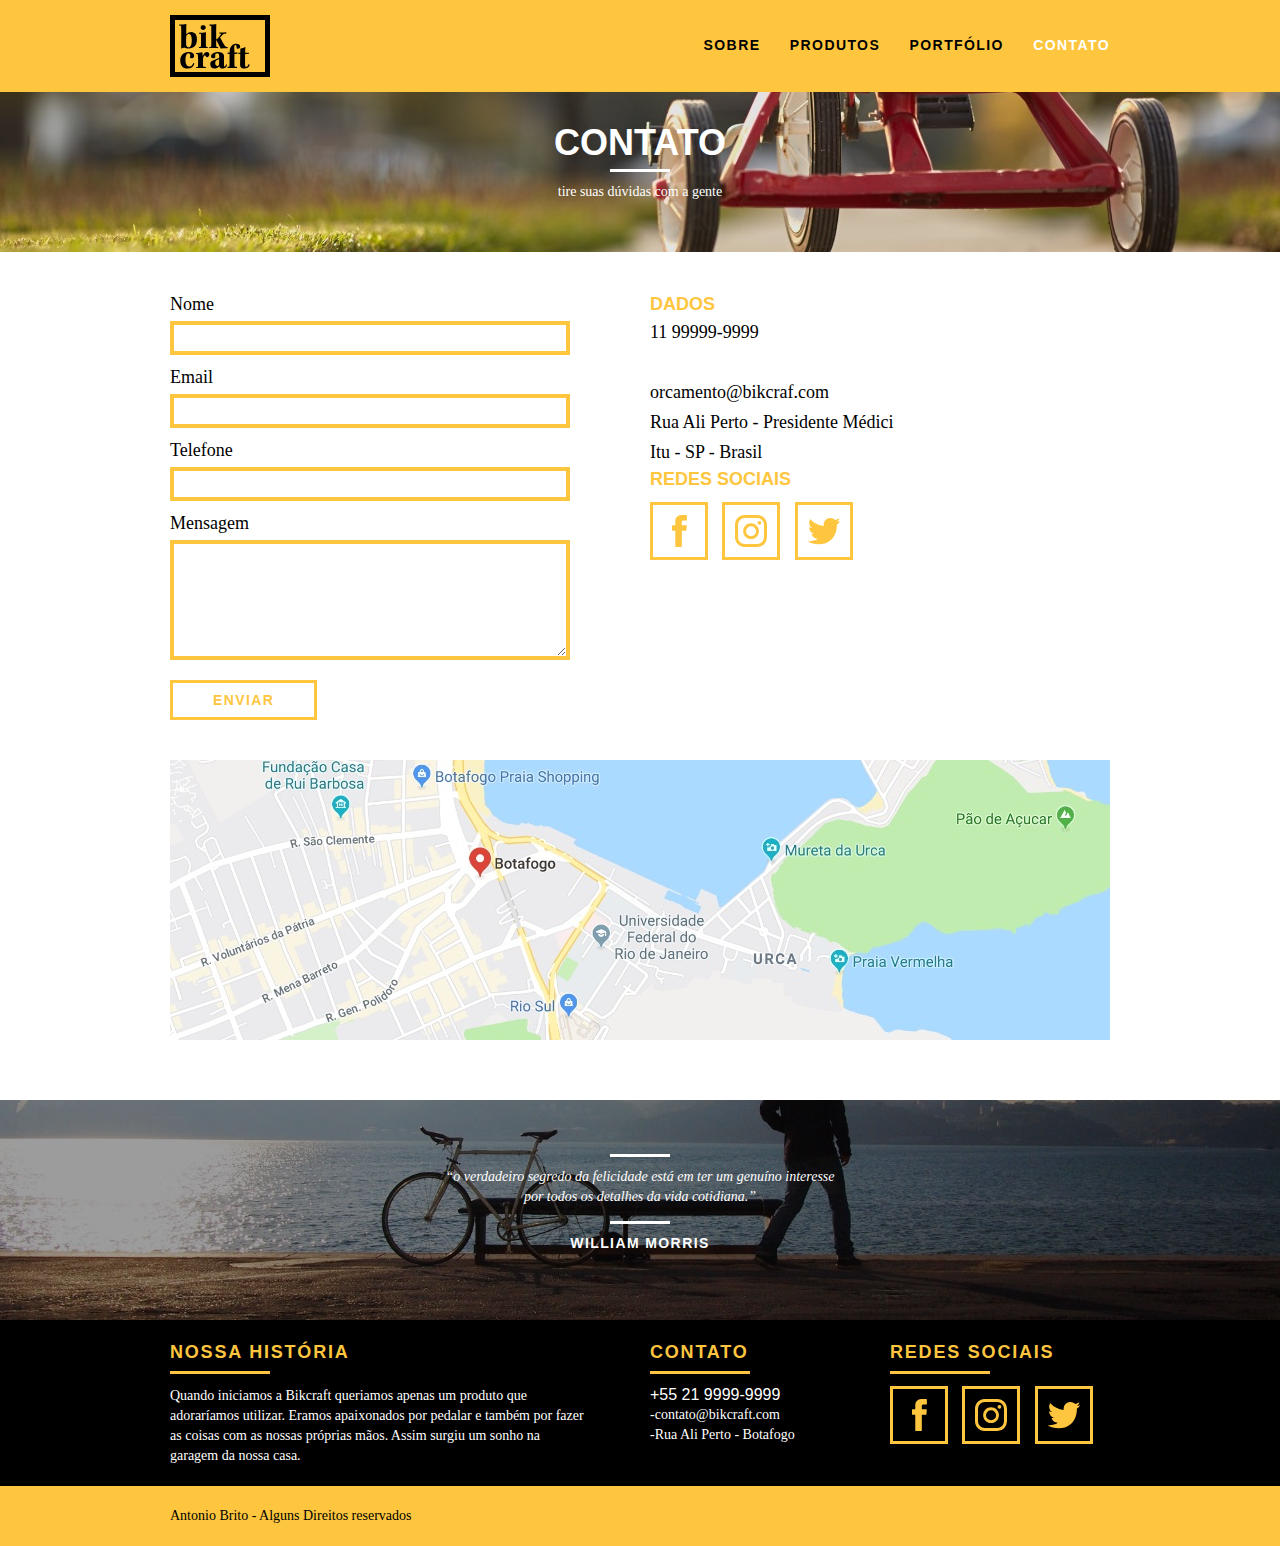
==== web/contato.html @ 5c1ab381 "responsivo header" ====
<!DOCTYPE html>
<html lang="pt-br">

<head>
    <meta charset="utf-8">
    <title>Bikcraft - Contato</title>
    <link rel="stylesheet" href="../css/normalize.css">
    <link rel="stylesheet" href="../css/reset.css">
    <link rel="stylesheet" href="../css/grid.css">
    <link rel="stylesheet" href="../css/style.css">
    <link rel="stylesheet" href="../css/contato.css">
</head>

<body>

    <header class="header">
        <div class="container">
            <a href="../index.html" class="grid-4">
                <img src="../img/bikcraft.svg" alt="Bikcraft">
            </a>
            <nav class="grid-12 header_menu">
                <ul>
                    <li><a href="sobre.html">Sobre</a></li>
                    <li><a href="produtos.html">Produtos</a></li>
                    <li><a href="portifolio.html">Portfólio</a></li>
                    <li><a class="menu-ativo" href="contato.html">Contato</a></li>
                </ul>
            </nav>
        </div>
    </header>
    <section class="introducao_interna interna_contato">
        <div class="container">
            <h1>Contato</h1>
            <p>tire suas dúvidas com a gente</p>
        </div>

    </section>
    <section class="contato container">
        <form id="form_orcamento" class="contato_form grid-8">
            <label for="nome">Nome</label>
            <input type="text" id="nome">
            <label for="email">Email</label>
            <input type="email" id="email">
            <label for="tel">Telefone</label>
            <input type="tel" id="tel">
            <label for="espec">Mensagem</label>
            <textarea name="espec" id="espec" cols="30" rows="10"></textarea>
            <button type="submit" class="btn btn-preto">Enviar</button>
        </form>
        <div class="contato_dados grid-8">
            <h3>Dados</h3>
            <span>11 99999-9999</span>
            <span>orcamento@bikcraf.com</span>
            <span>Rua Ali Perto - Presidente Médici</span>
            <span>Itu - SP - Brasil</span>
            <h3>Redes Sociais</h3>
            <ul>
                <li><a href="#" target="_blank"><img src="../img/redes-sociais/facebook.svg"></a></li>
                <li><a href="#" target="_blank"><img src="../img/redes-sociais/instagram.svg"></a></li>
                <li><a href="#" target="_blank"><img src="../img/redes-sociais/twitter.svg"></a></li>
            </ul>
        </div>
    </section>
    <section class="container contato_mapa">
        <a href="https://goo.gl/maps/Jy952rWHcFG8zwyr8" target="_blank" class="grid-16"><img
                src="../img/endereco-bikcraft.jpg" alt="Endereço da Bikcraft"></a>
    </section>
    <section class="quebra">
        <blockquote class="quote-externo container">
            <p>“o verdadeiro segredo da felicidade está em ter um genuíno interesse por todos os detalhes da vida
                cotidiana.”</p>
            <cite>WILLIAM MORRIS</cite>
        </blockquote>
    </section>
    <footer>
        <div class="footer">
            <div class="container">
                <div class="grid-8 footer_historia">
                    <h3>NOSSA HISTÓRIA</h3>
                    <p>Quando iniciamos a Bikcraft queriamos apenas um produto que adoraríamos utilizar. Eramos
                        apaixonados por pedalar e também por fazer as coisas com as nossas próprias mãos. Assim surgiu
                        um sonho na garagem da nossa casa.</p>
                </div>

                <div class="grid-4 footer_contato">
                    <h3>CONTATO</h3>
                    <ul>
                        <li->+55 21 9999-9999</li->
                        <li>-contato@bikcraft.com</li>
                        <li>-Rua Ali Perto - Botafogo</li>
                    </ul>

                </div>
                <div class="grid-4 footer_redes">
                    <h3>REDES SOCIAIS</h3>
                    <ul>
                        <li><a href="#" target="_blank"><img src="../img/redes-sociais/facebook.svg"></a></li>
                        <li><a href="#" target="_blank"><img src="../img/redes-sociais/instagram.svg"></a></li>
                        <li><a href="#" target="_blank"><img src="../img/redes-sociais/twitter.svg"></a></li>
                    </ul>
                </div>
            </div>
        </div>
        <div class="copy">
            <div class="container">
                <p class="grid-16">Antonio Brito - Alguns Direitos reservados</p>
            </div>
        </div>
    </footer>
</body>

</html>
---- css/grid.css ----
*, *:before, *:after {
  -webkit-box-sizing: border-box; 
  -moz-box-sizing: border-box; 
  box-sizing: border-box;
}

.container {
	width: 960px;
	margin: 0 auto;
	padding: 0px;
	position: relative;
}

.container:after, .container:before {
	content: " ";
	display: table;
}

.container:after {
	clear: both;
}

.grid-1, .grid-2, .grid-3, .grid-4, .grid-5, .grid-6, .grid-7, .grid-8, .grid-9, .grid-10, .grid-11, .grid-12, .grid-13, .grid-14, .grid-15, .grid-16, .grid-1-3 {
	float: left;
	margin-left: 10px;
	margin-right: 10px;
}

.grid-1 	{width: 40px;}
.grid-2 	{width: 100px;}
.grid-3 	{width: 160px;}
.grid-4 	{width: 220px;}
.grid-5 	{width: 280px;}
.grid-6 	{width: 340px;}
.grid-7 	{width: 400px;}
.grid-8 	{width: 460px;}
.grid-9 	{width: 520px;}
.grid-10 	{width: 580px;}
.grid-11 	{width: 640px;}
.grid-12 	{width: 700px;}
.grid-13 	{width: 760px;}
.grid-14 	{width: 820px;}
.grid-15 	{width: 880px;}
.grid-16 	{width: 940px;}
.grid-1-3	{width: 300px;}

@media only screen and (min-width: 788px) and (max-width: 979px){
	.container {
		width: 768px;
	}
	.grid-1		{width: 28px;}
	.grid-2		{width: 76px;}
	.grid-3		{width: 124px;}
	.grid-4		{width: 172px;}
	.grid-5		{width: 220px;}
	.grid-6		{width: 268px;}
	.grid-7		{width: 316px;}
	.grid-8		{width: 364px;}
	.grid-9		{width: 412px;}
	.grid-10	{width: 460px;}
	.grid-11	{width: 508px;}
	.grid-12	{width: 556px;}
	.grid-13	{width: 604px;}
	.grid-14	{width: 652px;}
	.grid-15	{width: 700px;}
	.grid-16	{width: 748px;}
	.grid-1-3	{width: 236px;}
}
@media only screen and (max-width: 787px){
	.container {
		width: 300px;
	}
	.grid-1, .grid-2, .grid-3, .grid-4, .grid-5, .grid-6, .grid-7, .grid-8, .grid-9, .grid-10, .grid-11, .grid-12, .grid-13, .grid-14, .grid-15, .grid-16, .grid-1-3 {
		width: 300px;
		margin: 0 0 20px 0;
		float: none;
	}
}
---- css/style.css ----
/* Estilos Gerais */

body {
	font-family: Arial, Helvetica, sans-serif;
}

p {
	font-family: Georgia, "Times New Roman", serif;
	font-size: 14px;
	line-height: 20px;
}

img {
	display: block;
	max-width: 100%;
}

.btn {
	border: 3px solid #fec63e;
	padding: 10px 30px;
	color: #fec63e;
	font-size: 14px;
	line-height: 20px;
	text-transform: uppercase;
	font-weight: bold;
	letter-spacing: .1em;
}

.btn:hover {
	color: #fff;
	border-color: #fff;
}

.btn.btn-preto:hover {
	color: #000;
	border-color: #000;
}

.subtitulo {
	font-size: 24px;
	line-height: 30px;
	font-weight: bold;
	letter-spacing: .1em;
	color: #000;
	text-transform: uppercase;
	text-align: center;
	margin-bottom: 40px;
}

.subtitulo:after {
	content: "";
	display: block;
	width: 60px;
	height: 3px;
	background: #000;
	margin: 8px auto;
}

.subtitulo-interno {
	font-size: 24px;
	line-height: 30px;
	font-weight: bold;
	letter-spacing: .1em;
	color: #000;
	text-transform: uppercase;
	margin-bottom: 20px;
}

.subtitulo-interno:after {
	content: "";
	display: block;
	width: 60px;
	height: 3px;
	background: #000;
	margin: 8px 0;
}

/* Header */

.menu-ativo{
	color: #fff !important;
}
.header {
	position: fixed;
	top: 0;
	width: 100%;
	background: #fec63e; /* Amarelo */
	padding: 15px 0;
	z-index: 10;
}

.header_menu {
	text-align: right;
}

.header_menu ul li {
	display: inline-block;
	margin-left: 25px;
	margin-top: 20px;
}

.header_menu ul li a {
	color: #000;
	font-weight: bold;
	text-transform: uppercase;
	letter-spacing: .1em;
	font-size: 14px;
	line-height: 20px;
	padding: 10px 0;
}

.header_menu ul li a:hover {
	color: #FFF;
}
/*Introdução Interna*/
.introducao_interna{
	width: 100%;
	margin-top: 92px;
	height:160px ;
	background-size: cover;
	text-align: center;
	color:#fff;
	padding-top: 30px;
}
.introducao_interna h1 {
	font-size: 36px;
	font-weight: bold;
	text-transform: uppercase;
}
.introducao_interna h1:after{
	content: "";
	display: block;
	width: 60px;
	height: 3px;
	background: #fff;
	margin: 6px auto 10px auto;
}
/* Introdução */
.introducao {
	width: 100%;
	height: 380px;
	background: url("../img/bg.jpg") no-repeat center;
	margin-top: 92px;
	text-align: center;
	padding-top: 80px;
}

.introducao h1 {
	font-size: 48px;
	color: #FFF;
	font-weight: bold;
	text-transform: uppercase;
}


.quote-externo {
	max-width: 320px;
	margin: 0 auto;
	margin-bottom: 40px;
	color: white;
}

.quote-externo p {
	font-style: italic;
}

.quote-externo p:before, .quote-externo p:after {
	content: "";
	display: block;
	width: 60px;
	height: 3px;
	background: #fff;
	margin: 14px auto 10px auto;
}

.quote-externo cite {
	font-style: normal;
	font-weight: bold;
	font-size: 14px;
	letter-spacing: .1em;
}

/*Produtos*/

.produtos {
	padding: 60px 0;
}

.produtos_lista li{
	background: #fec63e;
	text-align: center;
}

/* Necessário para centralizar as imagens */
.produtos_lista li img {
	margin: 0 auto;
}

.produtos_lista li h3{
	font-weight: bold;
	font-size: 18px;
	line-height: 25px;
	text-transform: uppercase;
	letter-spacing: .1em;
	margin-top: 20px;
}

.produtos_lista li h3:after{
	content: "";
	display: block;
	width: 60px;
	height: 3px;
	background: #000;
	margin: 2px auto;
}

.produtos_lista li p {
	padding: 10px 20px 20px 20px;
}

.produtos_icone {
	background: #000;
	padding: 20px;
}

.call {
	padding-top: 40px;
	text-align: center;
	clear: both;
}

.call p{
	margin-bottom: 20px;
}

/*Portfólio*/

.portfolio {
	width: 100%;
	background: #000;
	padding: 40px 0;
}

.portfolio .subtitulo {
	color: #fec63e;
}

.portfolio .subtitulo:after {
	background: #fec63e;
}

.portfolio_lista li:last-child {
	margin-top: 20px;
}

.portfolio .call p {
	color: #fff;
}

/*Qualidade*/

.qualidade {
	padding: 60px 0;
}

.qualidade:after {
	content: "";
	width: 634px;
	height: 83px;
	display: block;
	background: url("../img/linhas.svg") no-repeat center;
	position: absolute;
	top: 209px;
	right: 162px;
	z-index: -1;
}

.qualidade img{
	margin: 0 auto;
}

.qualidade_lista {
	padding-top: 20px;
	overflow: auto;
}

.qualidade_lista li {
	text-align: center;
	padding: 0 40px;
}

.qualidade_lista li h3{
	font-weight: bold;
	font-size: 18px;
	line-height: 25px;
	text-transform: uppercase;
	letter-spacing: .1em;
	margin-top: 20px;
}

.qualidade_lista li h3:after{
	content: "";
	display: block;
	width: 60px;
	height: 3px;
	background: #000;
	margin: 6px auto;
}
/*quebra*/
.quebra{
	width: 100%;
	height: 220px;
	background: url('../img/bg-footer.jpg') no-repeat center;
	background-size: cover; 
	text-align: center;
	padding-top: 40px;
}

.quebra .quote-externo{
	max-width: 400px;
}
/*Footer*/
.footer{
	width: 100%;
	background-color: #000;
	color: #fff;
	padding: 20px 0;
}

.footer h3{
	font-size: 18px;
	line-height: 25px;
	color: #fec63e;
	text-transform: uppercase;
	letter-spacing: .1em;
	font-weight: bold;
}

.footer h3:after{
	content:"";
	display: block;
	width: 100px;
	height: 3px;
	background-color: #fec63e;
	margin: 6px 0 12px 0;
}
.footer_historia{
	padding-right: 40px;
}

.footer_contato ul li{
	font-size: 14px;
	line-height: 20px;
	font-family: Georgia, 'Times New Roman', Times, serif;
}

.footer_redes ul li{
	display: inline-block;
	margin-right: 10px;
}

.footer_redes ul li a{
	border: 3px solid #fec63e;
	display: block;
	padding: 10px;
}
.footer_redes ul li a:hover{
	border-color: #FFF;
}
.copy{
	width: 100%;
	background-color: #fec63e;
	padding: 20px 0;
}
---- css/contato.css ----
.interna_contato {
	background: url("../img/bg-contato.jpg") no-repeat center;
	background-size: cover;
}

.contato{
    padding: 40px 0;
}

.contato_form{
    padding-right: 60px;
}
.contato_form label{
    display:block;
    font-family: Georgia, 'Times New Roman', Times, serif;
    font-size: 18px;
    line-height: 25px;
    margin-bottom: 4px;
}
.contato_form input{
    display: block;
    width: 100%;
    border: 4px solid #fec63e;
    background: none;
    padding: 5px 10px;
    margin-bottom: 10px;
    outline: none;
    font-size: 14px;
    font-family: Georgia, 'Times New Roman', Times, serif;
}
.contato_form textarea{
    display: block;
    width: 100%;
    height: 120px;
    border: 4px solid #fec63e;
    background: none;
    padding: 5px 10px;
    margin-bottom: 20px;
    outline: none;
    font-size: 14px;
    font-family: Georgia, 'Times New Roman', Times, serif;
}
.contato_form button{
    background: none;
    padding: 7px 40px;
}

.contato_dados h3{
    font-size: 18px;
    color: #fec63e;
    line-height: 25px;
    font-weight: bold;
    text-transform: uppercase;
}
.contato_dados span{
    display: block;
    font-size: 18px;
    font-family:Georgia, 'Times New Roman', Times, serif;
    line-height: 30px;
}
.contato_dados span:nth-of-type(1){
    margin-bottom: 30px;
}
.contato_dados ul{
    margin-top: 10px;
}
.contato_dados ul li{
	display: inline-block;
	margin-right: 10px;
}

.contato_dados ul li a{
	border: 3px solid #fec63e;
	display: block;
	padding: 10px;
}
.contato_dados ul li a:hover{
	border-color: black;
}

.contato_dados p{
    margin: 60px;
}
.contato_mapa{
    margin-bottom: 60px;
}
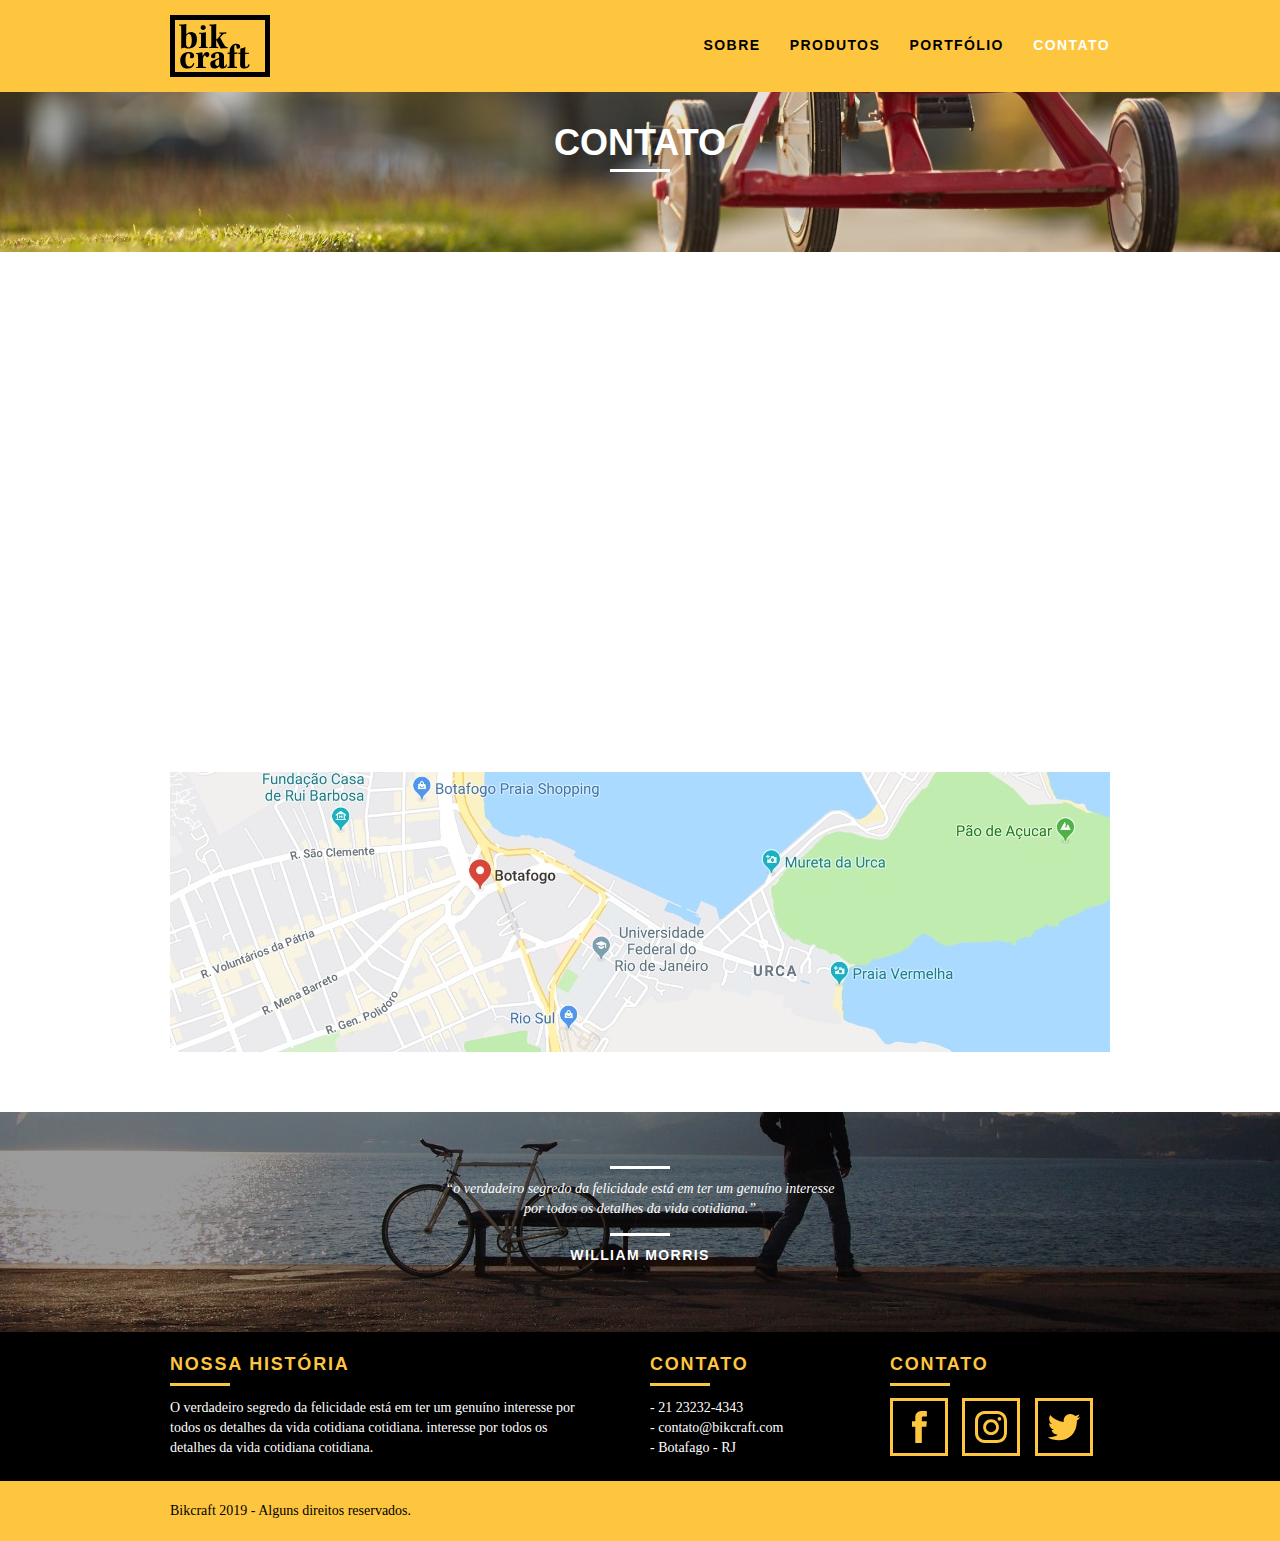
==== commit c640abf3: "animacoes do plugin feita" ====
--- a/web/contato.html
+++ b/web/contato.html
@@ -1,112 +1,120 @@
 <!DOCTYPE html>
 <html lang="pt-br">
+	<head>
+		<meta charset="utf-8">
+		<title>Bikcraft - Contato</title>
+		<link rel="stylesheet" href="css/normalize.css">
+		<link rel="stylesheet" href="css/reset.css">
+		<link rel="stylesheet" href="css/grid.css">
+		<link rel="stylesheet" href="css/style.css">
+		<link rel="stylesheet" href="css/contato.css">
+		<link rel="stylesheet" href="css/responsivo.css">
+		<script>document.documentElement.classList.add("js");</script>
+	</head>
+	<body>
 
-<head>
-    <meta charset="utf-8">
-    <title>Bikcraft - Contato</title>
-    <link rel="stylesheet" href="../css/normalize.css">
-    <link rel="stylesheet" href="../css/reset.css">
-    <link rel="stylesheet" href="../css/grid.css">
-    <link rel="stylesheet" href="../css/style.css">
-    <link rel="stylesheet" href="../css/contato.css">
-</head>
+		<header class="header">
+			<div class="container">
+				<a href="index.html" class="grid-4">
+					<img src="img/bikcraft.svg" alt="Bikcraft">
+				</a>
+				<nav class="grid-12 header_menu">
+					<ul>
+						<li><a href="sobre.html">Sobre</a></li>
+						<li><a href="produtos.html">Produtos</a></li>
+						<li><a href="portfolio.html">Portfólio</a></li>
+						<li><a href="contato.html" class="menu_ativo">Contato</a></li>
+					</ul>
+				</nav>
+			</div>
+		</header>
 
-<body>
+		<section class="introducao-interna interna_contato">
+			<div class="container">
+				<h1 data-anime="400" class="fadeInDown">Contato</h1>
+				<p data-anime="800" class="fadeInDown">tire suas dúvidas com a gente</p>
+			</div>
+		</section>
 
-    <header class="header">
-        <div class="container">
-            <a href="../index.html" class="grid-4">
-                <img src="../img/bikcraft.svg" alt="Bikcraft">
-            </a>
-            <nav class="grid-12 header_menu">
-                <ul>
-                    <li><a href="sobre.html">Sobre</a></li>
-                    <li><a href="produtos.html">Produtos</a></li>
-                    <li><a href="portifolio.html">Portfólio</a></li>
-                    <li><a class="menu-ativo" href="contato.html">Contato</a></li>
-                </ul>
-            </nav>
-        </div>
-    </header>
-    <section class="introducao_interna interna_contato">
-        <div class="container">
-            <h1>Contato</h1>
-            <p>tire suas dúvidas com a gente</p>
-        </div>
+		<section class="contato container fadeInDown" data-anime="1200">
+			<form id="form_orcamento" class="contato_form grid-8">
+				<label for="nome">Nome</label>
+				<input type="text" id="nome">
+				<label for="email">E-mail</label>
+				<input type="text" id="email">
+				<label for="telefone">Telefone</label>
+				<input type="text" id="telefone">
+				<label for="espec">Especificações</label>
+				<textarea id="espec"></textarea>
+				<button type="submit" class="btn btn-preto">Enviar</button>
+			</form>
+			<div class="contato_dados grid-8">
+				<h3>Dados</h3>
+				<span>+55 21 93223 3232</span>
+				<span>orcamento@bikcraft.com</span>
+				<span>Rua Ali Perto - Botafogo</span>
+				<span>Rio de Janeiro - RJ - Brasil</span>
+				<h3>Redes Sociais</h3>
+				<ul>
+					<li><a href="http://facebook.com" target="_blank"><img src="img/redes-sociais/facebook.svg"></a></li>
+					<li><a href="http://instagram.com" target="_blank"><img src="img/redes-sociais/instagram.svg"></a></li>
+					<li><a href="http://twitter.com" target="_blank"><img src="img/redes-sociais/twitter.svg"></a></li>
+				</ul>
+			</div>
+		</section>
 
-    </section>
-    <section class="contato container">
-        <form id="form_orcamento" class="contato_form grid-8">
-            <label for="nome">Nome</label>
-            <input type="text" id="nome">
-            <label for="email">Email</label>
-            <input type="email" id="email">
-            <label for="tel">Telefone</label>
-            <input type="tel" id="tel">
-            <label for="espec">Mensagem</label>
-            <textarea name="espec" id="espec" cols="30" rows="10"></textarea>
-            <button type="submit" class="btn btn-preto">Enviar</button>
-        </form>
-        <div class="contato_dados grid-8">
-            <h3>Dados</h3>
-            <span>11 99999-9999</span>
-            <span>orcamento@bikcraf.com</span>
-            <span>Rua Ali Perto - Presidente Médici</span>
-            <span>Itu - SP - Brasil</span>
-            <h3>Redes Sociais</h3>
-            <ul>
-                <li><a href="#" target="_blank"><img src="../img/redes-sociais/facebook.svg"></a></li>
-                <li><a href="#" target="_blank"><img src="../img/redes-sociais/instagram.svg"></a></li>
-                <li><a href="#" target="_blank"><img src="../img/redes-sociais/twitter.svg"></a></li>
-            </ul>
-        </div>
-    </section>
-    <section class="container contato_mapa">
-        <a href="https://goo.gl/maps/Jy952rWHcFG8zwyr8" target="_blank" class="grid-16"><img
-                src="../img/endereco-bikcraft.jpg" alt="Endereço da Bikcraft"></a>
-    </section>
-    <section class="quebra">
-        <blockquote class="quote-externo container">
-            <p>“o verdadeiro segredo da felicidade está em ter um genuíno interesse por todos os detalhes da vida
-                cotidiana.”</p>
-            <cite>WILLIAM MORRIS</cite>
-        </blockquote>
-    </section>
-    <footer>
-        <div class="footer">
-            <div class="container">
-                <div class="grid-8 footer_historia">
-                    <h3>NOSSA HISTÓRIA</h3>
-                    <p>Quando iniciamos a Bikcraft queriamos apenas um produto que adoraríamos utilizar. Eramos
-                        apaixonados por pedalar e também por fazer as coisas com as nossas próprias mãos. Assim surgiu
-                        um sonho na garagem da nossa casa.</p>
-                </div>
+		<section class="container contato_mapa">
+			<a href="http://google.com" target="_blank" class="grid-16"><img src="img/endereco-bikcraft.jpg" alt="Endereço da Bikcraft"></a>
+		</section>
 
-                <div class="grid-4 footer_contato">
-                    <h3>CONTATO</h3>
-                    <ul>
-                        <li->+55 21 9999-9999</li->
-                        <li>-contato@bikcraft.com</li>
-                        <li>-Rua Ali Perto - Botafogo</li>
-                    </ul>
+		<section class="quebra">
+			<blockquote class="quote-externo container">
+				<p>“o verdadeiro segredo da felicidade está em ter um genuíno interesse por todos os detalhes da vida cotidiana.”</p>
+				<cite>WILLIAM MORRIS</cite>
+			</blockquote>
+		</section>
 
-                </div>
-                <div class="grid-4 footer_redes">
-                    <h3>REDES SOCIAIS</h3>
-                    <ul>
-                        <li><a href="#" target="_blank"><img src="../img/redes-sociais/facebook.svg"></a></li>
-                        <li><a href="#" target="_blank"><img src="../img/redes-sociais/instagram.svg"></a></li>
-                        <li><a href="#" target="_blank"><img src="../img/redes-sociais/twitter.svg"></a></li>
-                    </ul>
-                </div>
-            </div>
-        </div>
-        <div class="copy">
-            <div class="container">
-                <p class="grid-16">Antonio Brito - Alguns Direitos reservados</p>
-            </div>
-        </div>
-    </footer>
-</body>
+		<footer>
+			<div class="footer">
+				<div class="container">
 
+					<div class="grid-8 footer_historia">
+						<h3>Nossa História</h3>
+						<p>O verdadeiro segredo da felicidade está em ter um genuíno interesse por todos os detalhes da vida cotidiana cotidiana. interesse por todos os detalhes da vida cotidiana cotidiana.</p>
+					</div>
+
+					<div class="grid-4 footer_contato">
+						<h3>Contato</h3>
+						<ul>
+							<li>- 21 23232-4343</li>
+							<li>- contato@bikcraft.com</li>
+							<li>- Botafago - RJ</li>
+						</ul>
+					</div>
+
+					<div class="grid-4 footer_redes">
+						<h3>Contato</h3>
+						<ul>
+							<li><a href="http://facebook.com" target="_blank"><img src="img/redes-sociais/facebook.svg"></a></li>
+							<li><a href="http://instagram.com" target="_blank"><img src="img/redes-sociais/instagram.svg"></a></li>
+							<li><a href="http://twitter.com" target="_blank"><img src="img/redes-sociais/twitter.svg"></a></li>
+						</ul>
+					</div>
+
+				</div>
+			</div>
+
+			<div class="copy">
+				<div class="container">
+					<p class="grid-16">Bikcraft 2019 - Alguns direitos reservados.</p>
+				</div>
+			</div>
+		</footer>
+
+	<!-- JavaScript -->
+	<script src="./js/simple-anime.js"></script>
+  <script src="./js/script.js"></script>
+	<!-- JavaScript -->
+
+	</body>
 </html>--- a/web/css/grid.css
+++ b/web/css/grid.css
@@ -0,0 +1,84 @@
+*, *:before, *:after {
+  -webkit-box-sizing: border-box; 
+  -moz-box-sizing: border-box; 
+  box-sizing: border-box;
+}
+
+.container {
+	width: 960px;
+	margin: 0 auto;
+	padding: 0px;
+	position: relative;
+}
+
+.container:after, .container:before {
+	content: " ";
+	display: table;
+}
+
+.container:after {
+	clear: both;
+}
+
+.grid-1, .grid-2, .grid-3, .grid-4, .grid-5, .grid-6, .grid-7, .grid-8, .grid-9, .grid-10, .grid-11, .grid-12, .grid-13, .grid-14, .grid-15, .grid-16, .grid-1-3 {
+	float: left;
+	margin-left: 10px;
+	margin-right: 10px;
+}
+
+.grid-1 	{width: 40px;}
+.grid-2 	{width: 100px;}
+.grid-3 	{width: 160px;}
+.grid-4 	{width: 220px;}
+.grid-5 	{width: 280px;}
+.grid-6 	{width: 340px;}
+.grid-7 	{width: 400px;}
+.grid-8 	{width: 460px;}
+.grid-9 	{width: 520px;}
+.grid-10 	{width: 580px;}
+.grid-11 	{width: 640px;}
+.grid-12 	{width: 700px;}
+.grid-13 	{width: 760px;}
+.grid-14 	{width: 820px;}
+.grid-15 	{width: 880px;}
+.grid-16 	{width: 940px;}
+.grid-1-3	{width: 300px;}
+
+@media only screen and (min-width: 788px) and (max-width: 979px) {
+
+.container {
+	width: 768px;
+}
+
+.grid-1		{width: 28px;}
+.grid-2		{width: 76px;}
+.grid-3		{width: 124px;}
+.grid-4		{width: 172px;}
+.grid-5		{width: 220px;}
+.grid-6		{width: 268px;}
+.grid-7		{width: 316px;}
+.grid-8		{width: 364px;}
+.grid-9		{width: 412px;}
+.grid-10	{width: 460px;}
+.grid-11	{width: 508px;}
+.grid-12	{width: 556px;}
+.grid-13	{width: 604px;}
+.grid-14	{width: 652px;}
+.grid-15	{width: 700px;}
+.grid-16	{width: 748px;}
+.grid-1-3	{width: 236px;}
+
+}
+
+@media only screen and (max-width: 787px) {
+.container {
+	width: 300px;
+}
+
+.grid-1, .grid-2, .grid-3, .grid-4, .grid-5, .grid-6, .grid-7, .grid-8, .grid-9, .grid-10, .grid-11, .grid-12, .grid-13, .grid-14, .grid-15, .grid-16, .grid-1-3 {
+	width: 300px;
+	margin: 0 0 20px 0;
+	float: none;
+}
+
+}--- a/web/css/style.css
+++ b/web/css/style.css
@@ -0,0 +1,442 @@
+/* Estilos Gerais */
+
+body {
+	font-family: Arial, Helvetica, sans-serif;
+}
+
+p {
+	font-family: Georgia, "Times New Roman", serif;
+	font-size: 14px;
+	line-height: 20px;
+}
+
+img {
+	display: block;
+	max-width: 100%;
+}
+
+.btn {
+	border: 3px solid #fec63e;
+	padding: 10px 30px;
+	color: #fec63e;
+	font-size: 14px;
+	line-height: 20px;
+	text-transform: uppercase;
+	font-weight: bold;
+	letter-spacing: .1em;
+}
+
+.btn:hover {
+	color: #fff;
+	border-color: #fff;
+}
+
+.btn.btn-preto:hover {
+	color: #000;
+	border-color: #000;
+}
+
+.subtitulo {
+	font-size: 24px;
+	line-height: 30px;
+	font-weight: bold;
+	letter-spacing: .1em;
+	color: #000;
+	text-transform: uppercase;
+	text-align: center;
+	margin-bottom: 40px;
+}
+
+.subtitulo:after {
+	content: "";
+	display: block;
+	width: 60px;
+	height: 3px;
+	background: #000;
+	margin: 8px auto;
+}
+
+.subtitulo-interno {
+	font-size: 24px;
+	line-height: 30px;
+	font-weight: bold;
+	letter-spacing: .1em;
+	color: #000;
+	text-transform: uppercase;
+	margin-bottom: 20px;
+}
+
+.subtitulo-interno:after {
+	content: "";
+	display: block;
+	width: 60px;
+	height: 3px;
+	background: #000;
+	margin: 8px 0;
+}
+
+/* Header */
+
+.header {
+	position: fixed;
+	top: 0;
+	width: 100%;
+	background: #fec63e; /* Amarelo */
+	padding: 15px 0;
+	z-index: 10;
+}
+
+.header_menu {
+	text-align: right;
+}
+
+.header_menu ul li {
+	display: inline-block;
+	margin-left: 25px;
+	margin-top: 20px;
+}
+
+.header_menu ul li a {
+	color: #000;
+	font-weight: bold;
+	text-transform: uppercase;
+	letter-spacing: .1em;
+	font-size: 14px;
+	line-height: 20px;
+	padding: 10px 0;
+}
+
+.header_menu ul li a:hover {
+	color: #FFF;
+}
+
+.header_menu ul li a.menu_ativo {
+	color: #FFF;
+}
+
+/* Introdução */
+
+.introducao {
+	width: 100%;
+	height: 380px;
+	background: url("../img/bg.jpg") no-repeat center;
+	background-size: cover;
+	margin-top: 92px;
+	text-align: center;
+	padding-top: 80px;
+}
+
+.introducao h1 {
+	font-size: 48px;
+	color: #FFF;
+	font-weight: bold;
+	text-transform: uppercase;
+}
+
+.quote-externo {
+	max-width: 320px;
+	margin: 0 auto;
+	margin-bottom: 40px;
+	color: white;
+}
+
+.quote-externo p {
+	font-style: italic;
+}
+
+.quote-externo p:before, .quote-externo p:after {
+	content: "";
+	display: block;
+	width: 60px;
+	height: 3px;
+	background: #fff;
+	margin: 14px auto 10px auto;
+}
+
+.quote-externo cite {
+	font-style: normal;
+	font-weight: bold;
+	font-size: 14px;
+	letter-spacing: .1em;
+}
+
+/*Introducao Interna*/
+
+.introducao-interna {
+	width: 100%;
+	margin-top: 92px;
+	height: 160px;
+	text-align: center;
+	color: #fff;
+	padding-top: 30px;
+}
+
+.introducao-interna h1 {
+	font-size: 36px;
+	font-weight: bold;
+	text-transform: uppercase;
+}
+
+.introducao-interna h1:after {
+	content: "";
+	display: block;
+	width: 60px;
+	height: 3px;
+	background: #fff;
+	margin: 6px auto 10px auto;
+}
+
+
+/*Produtos*/
+
+.produtos {
+	padding: 60px 0;
+}
+
+.produtos_lista li{
+	background: #fec63e;
+	text-align: center;
+}
+
+.produtos_lista li img {
+	margin: 0 auto;
+}
+
+.produtos_lista li h3{
+	font-weight: bold;
+	font-size: 18px;
+	line-height: 25px;
+	text-transform: uppercase;
+	letter-spacing: .1em;
+	margin-top: 20px;
+}
+
+.produtos_lista li h3:after{
+	content: "";
+	display: block;
+	width: 60px;
+	height: 3px;
+	background: #000;
+	margin: 2px auto;
+}
+
+.produtos_lista li p {
+	padding: 10px 20px 20px 20px;
+}
+
+.produtos_icone {
+	background: #000;
+	padding: 20px;
+}
+
+.call {
+	padding-top: 40px;
+	text-align: center;
+	clear: both;
+}
+
+.call p{
+	margin-bottom: 20px;
+}
+
+/*Portfólio*/
+
+.portfolio {
+	width: 100%;
+	background: #000;
+	padding: 40px 0;
+}
+
+.portfolio .subtitulo {
+	color: #fec63e;
+}
+
+.portfolio .subtitulo:after {
+	background: #fec63e;
+}
+
+.portfolio_lista li:last-child {
+	margin-top: 20px;
+}
+
+.portfolio .call p {
+	color: #fff;
+}
+
+/*Qualidade*/
+
+.qualidade {
+	padding: 60px 0;
+}
+
+.qualidade:after {
+	content: "";
+	width: 634px;
+	height: 83px;
+	display: block;
+	background: url("../img/linhas.svg") no-repeat center;
+	position: absolute;
+	top: 209px;
+	right: 162px;
+	z-index: -1;
+}
+
+.qualidade img{
+	margin: 0 auto;
+}
+
+.qualidade_lista {
+	padding-top: 20px;
+	overflow: auto; /* clear-fix */
+}
+
+.qualidade_lista li {
+	text-align: center;
+	padding: 0 40px;
+}
+
+.qualidade_lista li h3{
+	font-weight: bold;
+	font-size: 18px;
+	line-height: 25px;
+	text-transform: uppercase;
+	letter-spacing: .1em;
+	margin-top: 20px;
+}
+
+.qualidade_lista li h3:after{
+	content: "";
+	display: block;
+	width: 60px;
+	height: 3px;
+	background: #000;
+	margin: 6px auto;
+}
+
+/*Quebra*/
+
+.quebra {
+	width: 100%;
+	height: 220px;
+	background: url("../img/bg-footer.jpg") no-repeat center;
+	background-size: cover;
+	text-align: center;
+	padding-top: 40px;
+}
+
+.quebra .quote-externo {
+	max-width: 400px;
+}
+
+/*Footer*/
+
+.footer {
+	width: 100%;
+	background: #000;
+	color: #fff;
+	padding: 20px 0;
+}
+
+.footer h3 {
+	font-size: 18px;
+	line-height: 25px;
+	color: #fec63e;
+	text-transform: uppercase;
+	letter-spacing: .1em;
+	font-weight: bold;
+}
+
+.footer h3:after {
+	content: "";
+	display: block;
+	width: 60px;
+	height: 3px;
+	background: #fec63e;
+	margin: 6px 0 12px 0;
+}
+
+.footer_historia {
+	padding-right: 40px;
+}
+
+.footer_contato ul li {
+	font-size: 14px;
+	line-height: 20px;
+	font-family: Georgia, "Times New Roman", serif;
+}
+
+.footer_redes ul li {
+	display: inline-block;
+	margin-right: 10px;
+}
+
+.footer_redes ul li a {
+	border: 3px solid #fec63e;
+	display: block;
+	padding: 10px;
+}
+
+.footer_redes ul li a:hover {
+	border-color: #fff;
+}
+
+.copy {
+	width: 100%;
+	background: #fec63e;
+	padding: 20px 0;
+}
+
+/* JavaScript */
+
+.js [data-slide] {
+  position: relative;
+}
+
+.js [data-slide] > * {
+  position: absolute;
+  top: 0px;
+  opacity: 0;
+}
+
+.js [data-slide] > .active {
+  position: relative;
+  opacity: 1;
+  transition: opacity 500ms;
+}
+
+.js [data-slide-nav] {
+	display: block;
+	text-align: center;
+	margin-top: 20px;
+}
+
+.js [data-slide-nav] button {
+	display: inline-block;
+	width: 12px;
+	height: 12px;
+	margin: 4px;
+	border: none;
+	padding: 0px;
+	border-radius: 6px;
+	text-indent: -99px;
+	overflow: hidden;
+	background: #1d1d1d;
+}
+
+.js [data-slide-nav] button.active {
+	background: #fec63e;
+}
+
+.js [data-anime] {
+	opacity: 0;
+}
+
+.js .fadeInDown {
+	transform: translate3d(0, -20px, 0);
+}
+
+.js .anime {
+	opacity: 1;
+	transform: none;
+	transition: opacity 800ms, transform 800ms;
+}
--- a/web/css/contato.css
+++ b/web/css/contato.css
@@ -0,0 +1,98 @@
+.interna_contato {
+	background: url("../img/bg-contato.jpg") no-repeat center;
+	background-size: cover;
+}
+
+/*Orçamento*/
+
+.contato {
+	padding: 40px 0;
+}
+
+.contato_form {
+	padding-right: 60px;
+}
+
+.contato_form label{
+	display: block;
+	font-family: Georgia, "Times New Roman", serif;
+	font-size: 18px;
+	line-height: 25px;
+	margin-bottom: 4px;
+}
+
+.contato_form input {
+	display: block;
+	width: 100%;
+	border: 4px solid #fec63e;
+	background: none;
+	padding: 7px 10px;
+	margin-bottom: 10px;
+	outline: none;
+	font-size: 14px;
+	font-family: Georgia, "Times New Roman", serif;
+}
+
+.contato_form textarea {
+	display: block;
+	width: 100%;
+	height: 120px;
+	border: 4px solid #fec63e;
+	background: none;
+	padding: 7px 10px;
+	margin-bottom: 20px;
+	outline: none;
+	font-size: 14px;
+	font-family: Georgia, "Times New Roman", serif;
+}
+
+.contato_form button {
+	padding: 7px 40px;
+	background: none;
+}
+
+.orcamento_dados {
+	color: #fff;
+}
+
+.contato_dados h3{
+	font-size: 18px;
+	line-height: 25px;
+	text-transform: uppercase;
+	color: #fec63e;
+	font-weight: bold;
+}
+
+.contato_dados span {
+	display: block;
+	font-size: 18px;
+	line-height: 30px;
+	font-family: Georgia, "Times New Roman", serif;
+}
+
+.contato_dados span:nth-of-type(even) {
+	margin-bottom: 30px;
+}
+
+.contato_dados ul {
+	margin-top: 10px;
+}
+
+.contato_dados ul li {
+	display: inline-block;
+	margin-right: 10px;
+}
+
+.contato_dados ul li a {
+	border: 3px solid #fec63e;
+	display: block;
+	padding: 10px;
+}
+
+.contato_dados ul li a:hover {
+	border-color: #000;
+}
+
+.contato_mapa {
+	margin-bottom: 60px;
+}--- a/web/css/responsivo.css
+++ b/web/css/responsivo.css
@@ -0,0 +1,171 @@
+/*Estilo para tablets*/
+@media only screen and (min-width: 788px) and (max-width: 979px) {
+
+/*Qualidade Home*/
+.qualidade:after {
+	right: 66px;
+}
+
+.qualidade_lista li {
+	padding: 0 10px;
+}
+
+/*Footer*/
+
+.footer_redes ul li a {
+	border: 3px solid #fec63e;
+	display: block;
+	padding: 6px;
+
+}
+
+.footer_redes ul li a img{
+	width: 26px;
+	height: 26px;
+}
+
+/*Produtos*/
+
+.produto_item h2{
+	top: -150px;
+	margin-bottom: -56px;
+}
+
+.produto_icone {
+	padding: 41px 0;
+}
+
+.produto_info p{
+	font-size: 14px;
+	line-height: 20px;
+	height: 122px;
+	padding: 20px 30px;
+}
+
+.produto_info ul li {
+	width: 181px;
+	height: 49px;
+}
+
+} /* Final do estilo para tablets */
+
+/*Estilo para smartphone*/
+@media only screen and (max-width: 787px) {
+
+/*Header*/
+.header {
+	position: relative;
+	padding-bottom: 0px;
+}
+
+.header img {
+	margin: 0 auto 10px auto;
+}
+
+.header_menu {
+	text-align: center;
+}
+
+.header_menu ul li {
+	margin: 5px;
+}
+
+.header_menu ul li a {
+	border: 4px solid #000;
+	width: 136px;
+	display: block;
+	float: left;
+}
+
+.header_menu ul li a:hover {
+	border-color: #fff;
+}
+
+.header_menu ul li a.menu_ativo {
+	border-color: #fff;
+}
+
+/*Introducao*/
+
+.introducao h1 {
+	font-size: 36px;
+}
+
+.introducao {
+	margin-top: 0px;
+	padding-top: 40px;
+	background: url("../img/bg-mobile.jpg") no-repeat center;
+	background-size: cover;
+}
+
+/*Introdução Interna*/
+
+.introducao-interna {
+	margin-top: 0px;
+}
+
+/*Call*/
+.call {
+	padding-top: 10px;
+}
+
+/*Qualidade Home*/
+.qualidade:after {
+	display: none;
+}
+
+/*Sobre*/
+
+.missao_sobre p {
+	font-size: 14px;
+	line-height: 20px;
+	padding-right: 0px;
+}
+
+.missao_sobre ul li {
+	font-size: 14px;
+	line-height: 25px;
+}
+
+/*Produtos*/
+
+.produto_item h2{
+	top: -100px;
+	margin-bottom: -68px;
+}
+
+.produto_icone {
+	padding: 41px 0;
+}
+
+.produto_info p{
+	font-size: 14px;
+	line-height: 20px;
+	height: auto;
+	padding: 20px 30px;
+}
+
+.produto_info ul li {
+	width: 149px;
+	height: 49px;
+	font-size: 14px;
+	line-height: 20px;
+	padding-top: 14px;
+}
+
+.form {
+	padding-right: 0px;
+}
+
+.orcamento_dados ul {
+	padding-right: 0px;
+}
+
+/*Contato*/
+
+.contato_form {
+	padding-right: 0px;
+	margin-bottom: 40px;
+}
+
+} /* Final do estilo para smartphone */